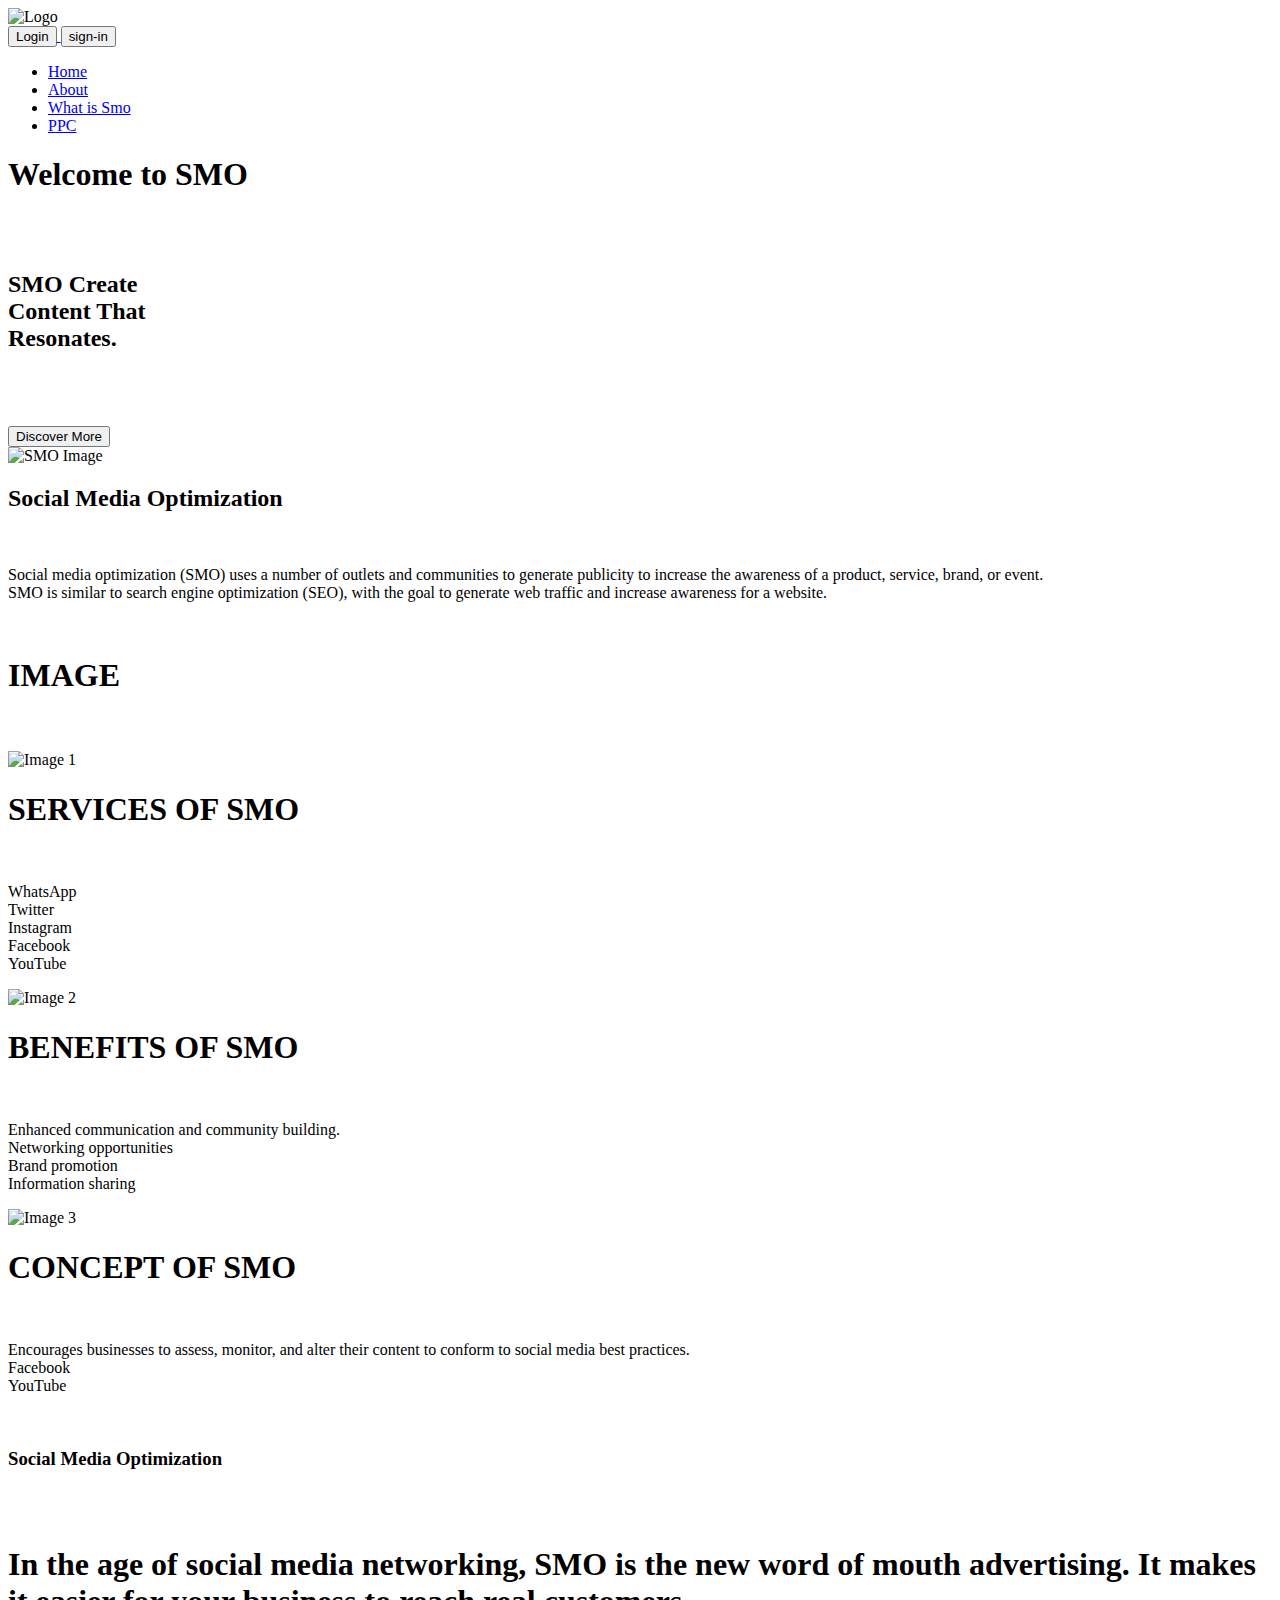
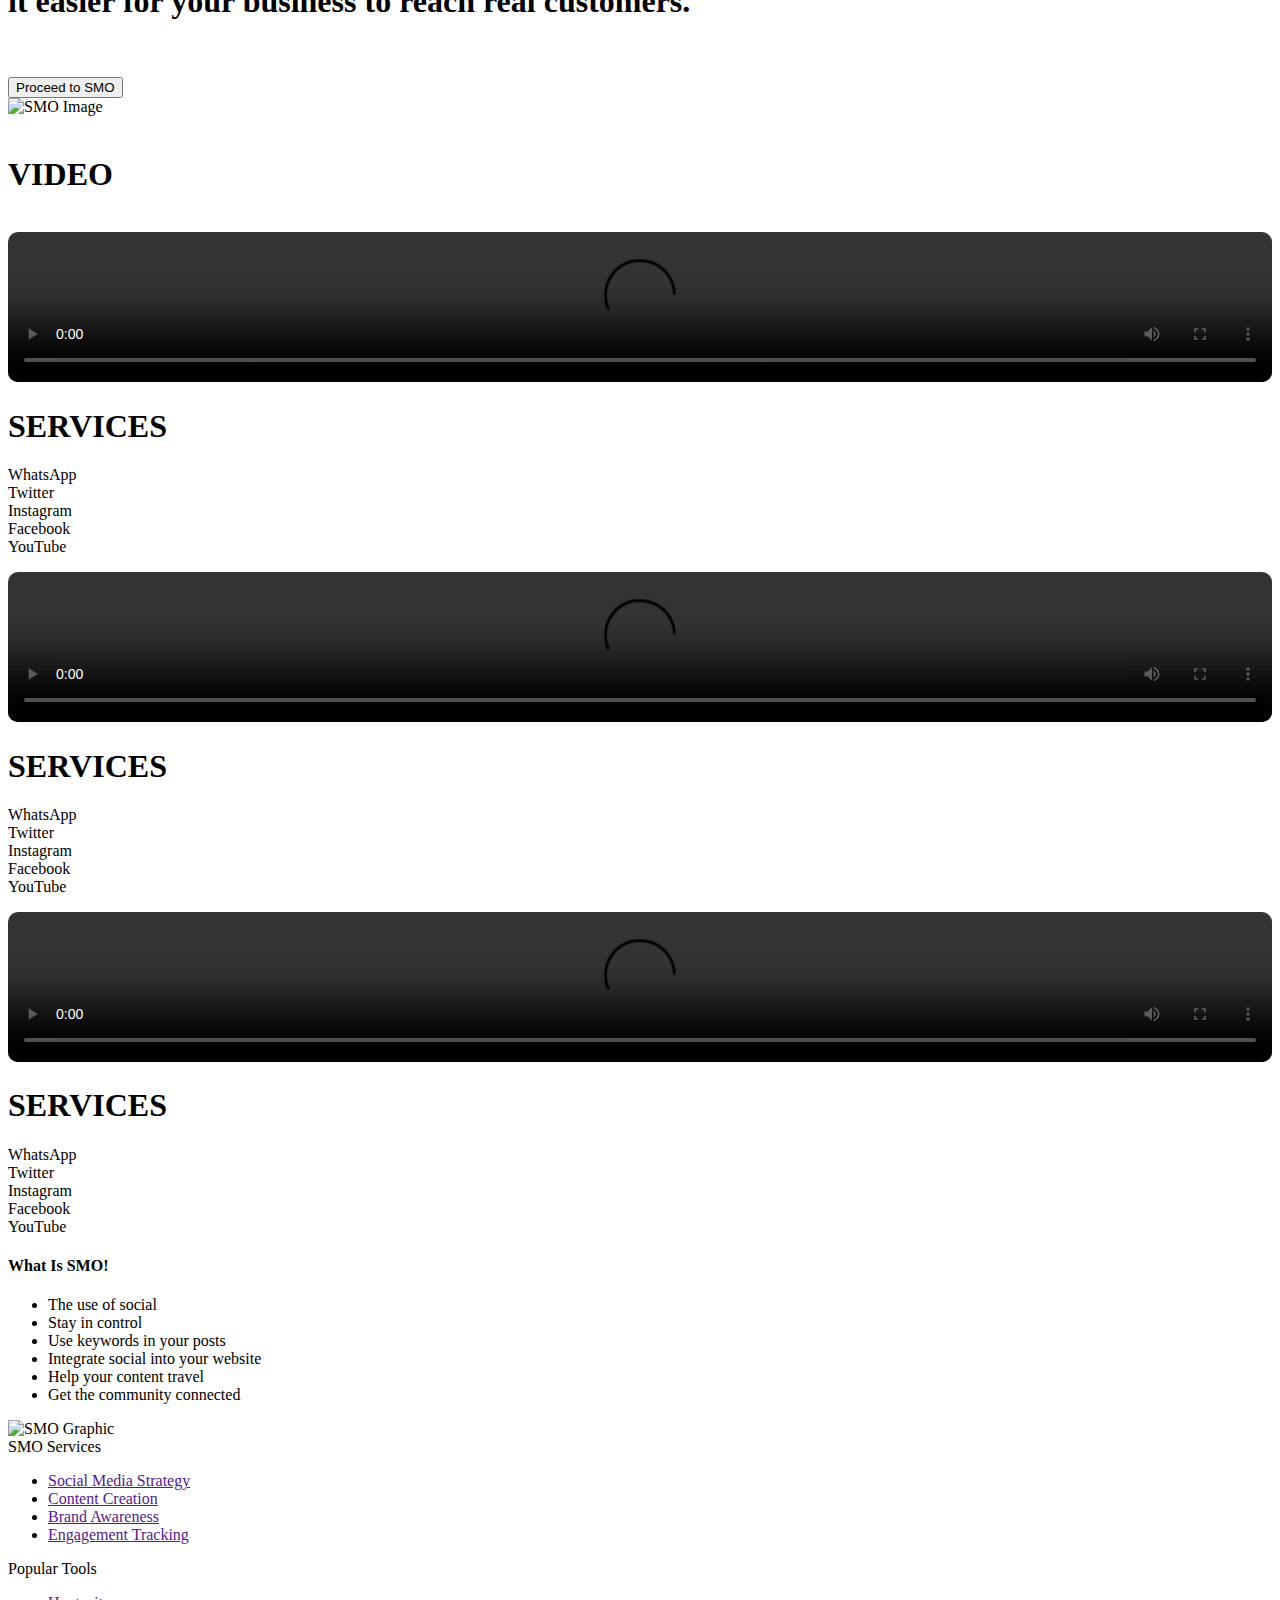
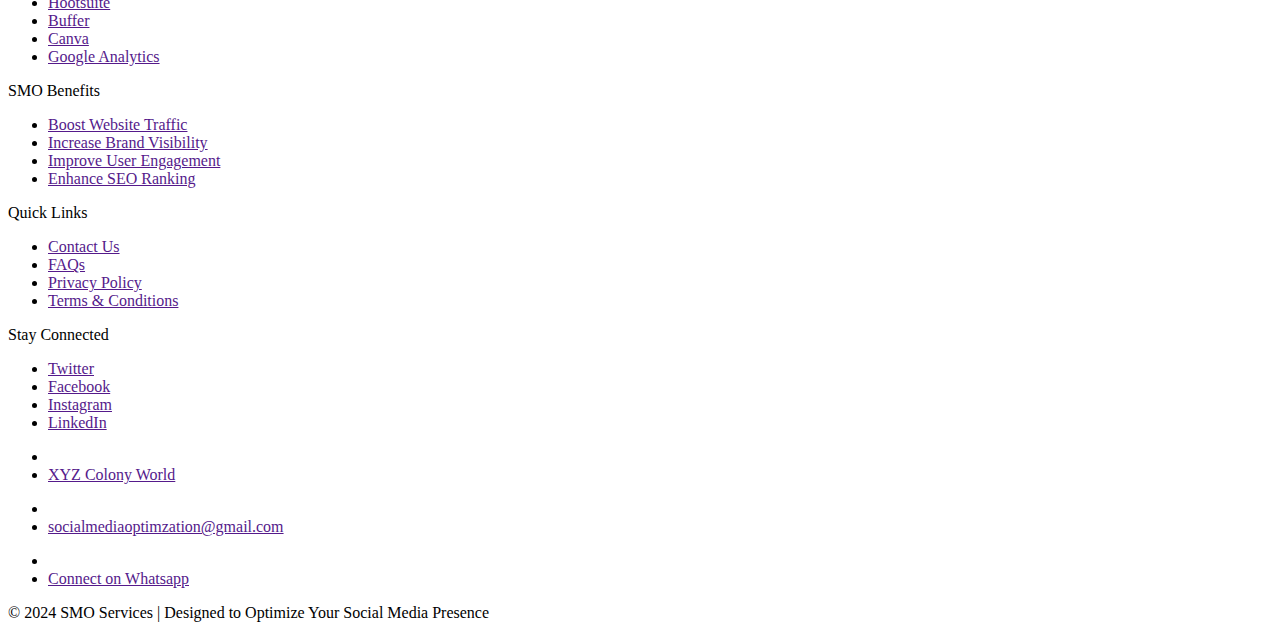
==== index.html @ 1587f639 "Add files via upload" ====
<!DOCTYPE html>
<html lang="en">
  <head>
    <meta charset="UTF-8" />
    <meta name="viewport" content="width=device-width, initial-scale=1.0" />
    <title>Learn SMO</title>
    <link rel="stylesheet" href="Index.css" />
    <link
      rel="stylesheet"
      href="https://cdnjs.cloudflare.com/ajax/libs/font-awesome/6.6.0/css/all.min.css"
      integrity="sha512-Kc323vGBEqzTmouAECnVceyQqyqdsSiqLQISBL29aUW4U/M7pSPA/gEUZQqv1cwx4OnYxTxve5UMg5GT6L4JJg=="
      crossorigin="anonymous"
      referrerpolicy="no-referrer"
    />
  </head>

  <body>
    <!-- Upper bar of logo and login button -->
    <div class="upper-section">
      <div class="fake"></div>
      <div class="logo-section">
        <img src="./Images/1.png" alt="Logo" />
      </div>
      <div class="login-bttn">
        <a href="login.html" target="_blank">
          <button class="login">Login</button>
        </a>
        
          <a   href="proced.html" target="_blank">
            <button class="sign-in">sign-in</button>
      
      </div>
    </div>

    <nav class="navigation-bar">
      <div class="nav-options">
        <ul>
          <li><a href="C:/Users/dell/Desktop/SMO Project/index.html">Home</a></li>
          <li><a href="#">About</a></li>
          <li><a href="what is smo.html">What is Smo</a></li>
          <li><a href="ppc.html">PPC</a></li>
        </ul>
      </div>
    </nav>

    <!-- First section -->
    <div class="first-section">
      <div class="welcome-section">
        <h1 class="intro">Welcome to SMO</h1>
        <br />
        <br />
        <h2>
          SMO Create <br />
          Content That <br />
          Resonates.
        </h2>
        <br />
        <br />
        <br />
        <div class="dis-bttn">
          <button class="discover">Discover More</button>
        </div>
      </div>
      <div class="image-section">
        <img src="./Images/5.jpg" alt="SMO Image" />
      </div>
    </div>

    <!-- Dedicated section -->
    <div class="dedicated-section">
      <div class="title">
        <h2>Social Media Optimization</h2>
      </div>
      <div class="brief">
        <br />
        <p>
          Social media optimization (SMO) uses a number of outlets and
          communities to generate publicity to increase the awareness of a
          product, service, brand, or event.<br />
          SMO is similar to search engine optimization (SEO), with the goal to
          generate web traffic and increase awareness for a website.<br />
        </p>
      </div>
    </div>
    <br />

    <!-- Second section -->
    <div><h1 class="work">IMAGE</h1></div>
    <br />
    <br />
    <div id="smosecond">
      <div class="book">
        <img class="seconimg" src="./Images/reel.jpg" alt="Image 1" />
        <div class="services">
          <h1>SERVICES OF SMO</h1>
          <br />
          <p>
            WhatsApp <br />
            Twitter <br />
            Instagram <br />
            Facebook <br />
            YouTube
          </p>
        </div>
      </div>
      <div class="book">
        <img class="seconimg" src="./Images/hit.jpg" alt="Image 2" />
        <div class="services">
          <h1>BENEFITS OF SMO</h1>
          <br />
          <p>
            Enhanced communication and community building.<br />
            Networking opportunities<br />
            Brand promotion<br />
            Information sharing
          </p>
        </div>
      </div>
      <div class="book">
        <img class="seconimg" src="./Images/2.jpg" alt="Image 3" />
        <div class="services">
          <h1>CONCEPT OF SMO</h1>
          <br />
          <p>
            Encourages businesses to assess, monitor, and alter their content to
            conform to social media best practices.<br />
            Facebook <br />
            YouTube
          </p>
        </div>
      </div>
    </div>
    <br />

    <!-- Section three -->
    <div class="section-three">
      <div class="left-box">
        <div class="section-three-heading">
          <h3>Social Media Optimization</h3>
        </div>
        <br /><br />
        <div class="paragraph">
          <h1>
            In the age of social media networking, SMO is the new word of mouth
            advertising. It makes it easier for your business to reach real
            customers.
          </h1>
          <br /><br />
          <div class="section-three-bttn">
            <a href="proced.html">
              <button class="appointment">Proceed to SMO</button>
            </a>
          </div>
        </div>
      </div>
      <div class="right-box">
        <img src="./Images/s.avif" alt="SMO Image" />
      </div>
    </div>
    <br />

    <!-- Section for Videos -->
    <div class="riya"><h1>VIDEO</h1></div>
    <br />
    <div id="smosecond">
      <div class="second-section">
        <video controls style="border-radius: 10px" height="100%" width="100%">
          <source
            src="./Videos/Enigma Advertising │SEO (Search Engine Optimization) in Cyprus │Improve Your Website Rankings.mp4"
          />
        </video>
        <div class="services">
          <h1>SERVICES</h1>
          <p>
            WhatsApp <br />
            Twitter <br />
            Instagram <br />
            Facebook <br />
            YouTube
          </p>
        </div>
      </div>

      <div class="second-section">
        <video controls style="border-radius: 10px" height="100%" width="100%">
          <source
            src="./Videos/SEO Services Agency _ Promotional Video AD _  Animation Video.mp4"
          />
        </video>
        <div class="services">
          <h1>SERVICES</h1>
          <p>
            WhatsApp <br />
            Twitter <br />
            Instagram <br />
            Facebook <br />
            YouTube
          </p>
        </div>
      </div>

      <div class="second-section">
        <video controls style="border-radius: 10px" height="100%" width="100%">
          <source src="./Videos/SEO AD [ENGLISH 4K].mp4" />
        </video>
        <div class="services">
          <h1>SERVICES</h1>
          <p>
            WhatsApp <br />
            Twitter <br />
            Instagram <br />
            Facebook <br />
            YouTube
          </p>
        </div>
      </div>
    </div>

    <!-- Section four -->
    <div class="section-four">
      <div class="left-box">
        <div class="section-four-heading">
          <h4>What Is SMO!</h4>
        </div>
        <div class="section-four-brief">
          <ul>
            <li>The use of social</li>
            <li>Stay in control</li>
            <li>Use keywords in your posts</li>
            <li>Integrate social into your website</li>
            <li>Help your content travel</li>
            <li>Get the community connected</li>
          </ul>
        </div>
      </div>
      <div class="right-box">
        <img src="./Images/8.png" alt="SMO Graphic" />
      </div>
    </div>

    <!-- footer -->
    <!-- Updated Footer for SMO Services -->
    <div class="footer">
      <div class="upper-box">
        <!-- SMO Services Section -->
        <div class="footer-items">
          <div class="footer-heading">SMO Services</div>
          <div class="footer-subpoints">
            <ul>
              <li><a href="">Social Media Strategy</a></li>
              <li><a href="">Content Creation</a></li>
              <li><a href="">Brand Awareness</a></li>
              <li><a href="">Engagement Tracking</a></li>
            </ul>
          </div>
        </div>

        <!-- Popular Tools Section -->
        <div class="footer-items">
          <div class="footer-heading">Popular Tools</div>
          <div class="footer-subpoints">
            <ul>
              <li><a href="">Hootsuite</a></li>
              <li><a href="">Buffer</a></li>
              <li><a href="">Canva</a></li>
              <li><a href="">Google Analytics</a></li>
            </ul>
          </div>
        </div>

        <!-- SMO Benefits Section -->
        <div class="footer-items">
          <div class="footer-heading">SMO Benefits</div>
          <div class="footer-subpoints">
            <ul>
              <li><a href="">Boost Website Traffic</a></li>
              <li><a href="">Increase Brand Visibility</a></li>
              <li><a href="">Improve User Engagement</a></li>
              <li><a href="">Enhance SEO Ranking</a></li>
            </ul>
          </div>
        </div>

        <!-- Quick Links Section -->
        <div class="footer-items">
          <div class="footer-heading">Quick Links</div>
          <div class="footer-subpoints">
            <ul>
              <li><a href="">Contact Us</a></li>
              <li><a href="">FAQs</a></li>
              <li><a href="">Privacy Policy</a></li>
              <li><a href="">Terms & Conditions</a></li>
            </ul>
          </div>
        </div>

        <!-- Stay Connected Section -->
        <div class="footer-items">
          <div class="footer-heading">Stay Connected</div>
          <div class="footer-subpoints">
            <ul>
              <li>
                <i class="fa-brands fa-twitter"></i><a href=""> Twitter</a>
              </li>
              <li>
                <i class="fa-brands fa-facebook"></i><a href=""> Facebook</a>
              </li>
              <li>
                <i class="fa-brands fa-instagram"></i><a href=""> Instagram</a>
              </li>
              <li>
                <i class="fa-brands fa-linkedin"></i><a href=""> LinkedIn</a>
              </li>
            </ul>
          </div>
        </div>
      </div>

      <!-- contact section -->
      <div class="contact-section">
        <div class="address">
          <ul>
            <li>
              <a href=""><i class="fa-solid fa-location-dot"></i></a>
            </li>
            <li><a href="">XYZ Colony World</a></li>
          </ul>
        </div>
        <div class="e-mail">
          <ul>
            <li>
              <a href=""><i class="fa-solid fa-envelope"></i></a>
            </li>
            <li><a href="">socialmediaoptimzation@gmail.com</a></li>
          </ul>
        </div>
        <div class="whatsapp">
          <ul>
            <li>
              <a href=""><i class="fa-brands fa-whatsapp"></i></a>
            </li>
            <li><a href="">Connect on Whatsapp</a></li>
          </ul>
        </div>
      </div>
      <!-- Lower Box with Copyright Info -->
      <div class="lower-box">
        <div class="footer-text">
          <p>
            &copy; 2024 SMO Services | Designed to Optimize Your Social Media
            Presence
          </p>
        </div>
      </div>
    </div>
  </body>
</html>
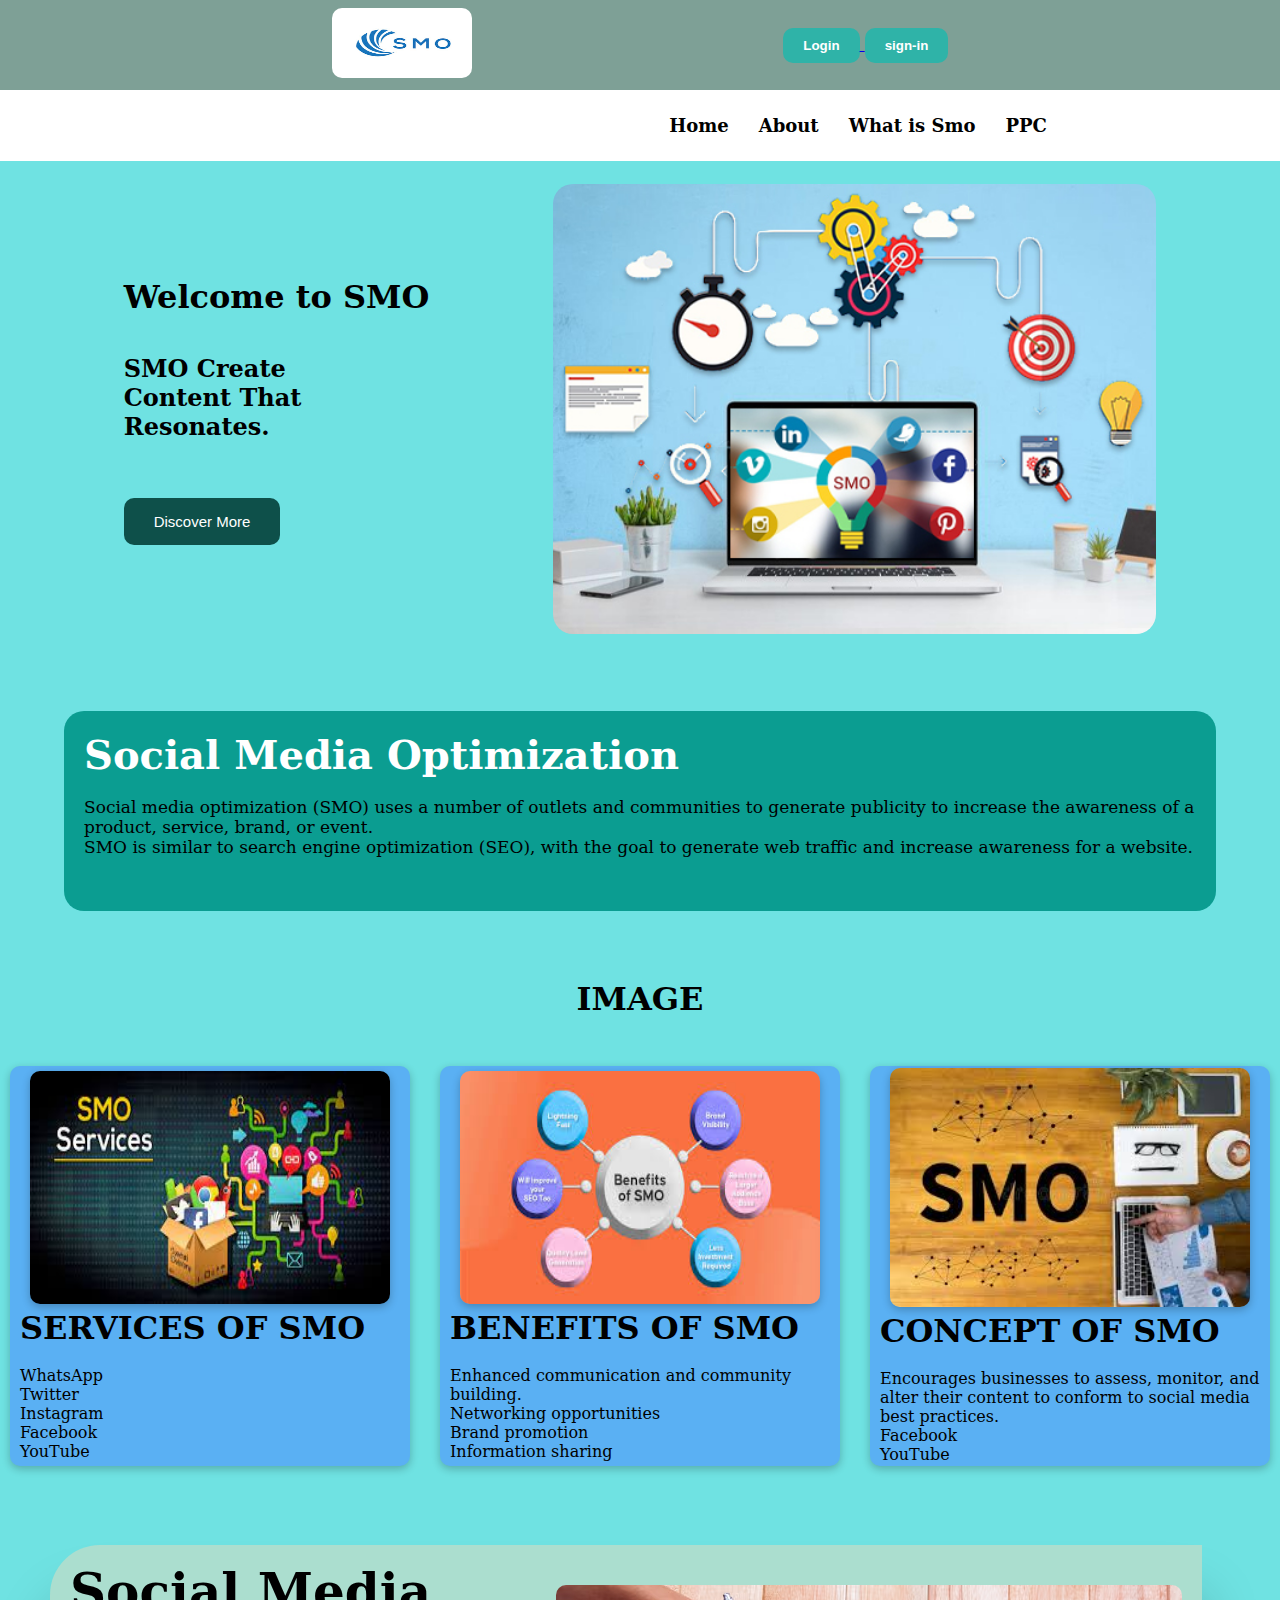
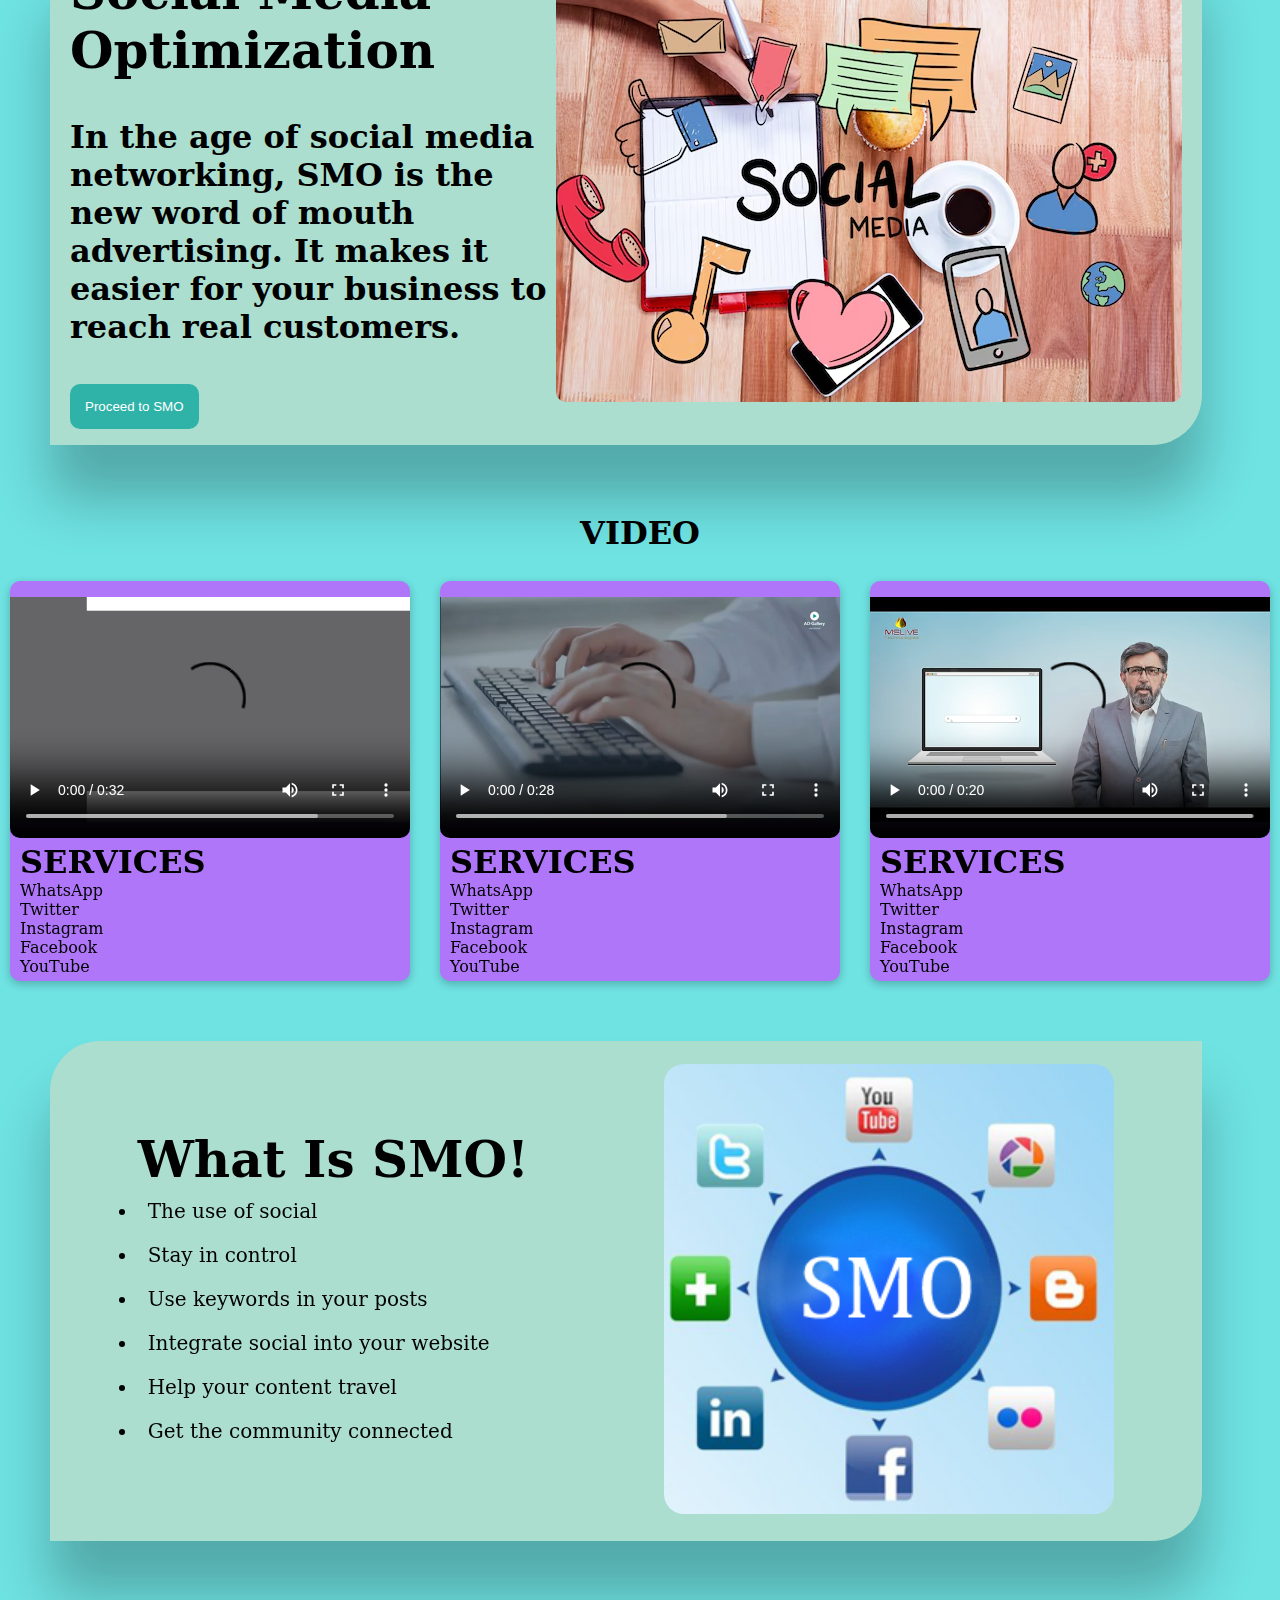
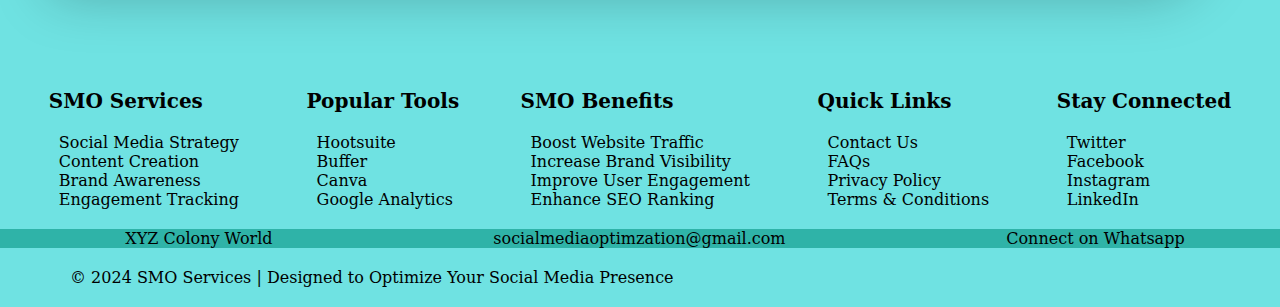
==== commit 0c264288: "Update index.html" ====
--- a/index.html
+++ b/index.html
@@ -4,7 +4,7 @@
     <meta charset="UTF-8" />
     <meta name="viewport" content="width=device-width, initial-scale=1.0" />
     <title>Learn SMO</title>
-    <link rel="stylesheet" href="Index.css" />
+    <link rel="stylesheet" href="index.css" />
     <link
       rel="stylesheet"
       href="https://cdnjs.cloudflare.com/ajax/libs/font-awesome/6.6.0/css/all.min.css"
--- a/index.css
+++ b/index.css
@@ -0,0 +1,399 @@
+/* Resets */
+* {
+  margin: 0;
+  padding: 0;
+  box-sizing: border-box;
+}
+
+body {
+  font-family: "Serif", sans-serif;
+  background-color: rgb(111, 226, 226);
+}
+.work {
+  text-align: center;
+}
+
+/* login page css  */
+.form-container{
+  border: 1px solid rebeccapurple;
+  width: 50%;
+  height: 400px;
+}
+
+/* Upper Section */
+.upper-section {
+  background-color: rgb(126, 160, 150);
+  height: 90px;
+  display: flex;
+  justify-content: space-between;
+  align-items: center;
+  padding: 0 20px;
+}
+
+.upper-section .logo-section img {
+  height: 70px;
+  width: 140px;
+  border-radius: 10px;
+}
+
+.upper-section .login-bttn .login {
+  padding: 10px 20px;
+  background-color: rgb(47, 179, 168);
+  color: white;
+  font-weight: bold;
+  border-radius: 10px;
+  border: none;
+  transition: 0.3s ease-in-out;
+}
+
+.upper-section .login-bttn .login:hover {
+  cursor: pointer;
+  background-color: white;
+  color: rgb(47, 179, 168);
+}
+
+.upper-section .login-bttn .sign-in{
+  padding: 10px 20px;
+  background-color: rgb(47, 179, 168);
+  color: white;
+  font-weight: bold;
+  border-radius: 10px;
+  border: none;
+  transition: 0.3s ease-in-out;
+  text-decoration: none;
+  /* display: none; */
+}
+
+
+
+/* Navigation Bar */
+
+#sign-in-btn{
+  padding: 10px 20px;
+  background-color: rgb(47, 179, 168);
+  color: white;
+  font-weight: bold;
+  border-radius: 10px;
+  border: none;
+  transition: 0.3s ease-in-out;
+}
+.navigation-bar {
+  background-color: white;
+  display: flex;
+  justify-content: space-around;
+  align-items: center;
+  padding: 10px 0;
+}
+
+.navigation-bar .nav-options ul {
+  display: flex;
+  list-style: none;
+}
+
+.navigation-bar .nav-options ul li {
+  padding: 15px;
+}
+
+.navigation-bar .nav-options ul li a {
+  text-decoration: none;
+  color: black;
+  font-weight: bold;
+  font-size: 18px;
+}
+
+.navigation-bar .proceed-bttn .proceed {
+  padding: 10px 20px;
+  background-color: rgb(47, 179, 168);
+  color: white;
+  font-weight: bold;
+  border-radius: 10px;
+  border: none;
+  transition: 0.3s ease-in-out;
+}
+
+.navigation-bar .proceed-bttn .proceed:hover {
+  cursor: pointer;
+  background-color: white;
+  color: rgb(47, 179, 168);
+}
+
+/* Contact Section */
+.contact-section {
+  background-color: rgb(47, 179, 168);
+  height: 50px;
+  display: flex;
+  justify-content: space-around;
+  align-items: center;
+}
+
+.contact-section ul {
+  display: flex;
+  list-style: none;
+}
+
+.contact-section li {
+  padding: 0 10px;
+}
+
+.contact-section a {
+  color: black;
+  text-decoration: none;
+  padding: 5px;
+}
+
+.contact-section a:hover {
+  text-decoration: underline;
+}
+
+/* First Section */
+.first-section {
+  height: 500px;
+  display: flex;
+  justify-content: space-evenly;
+  align-items: center;
+}
+
+.first-section .welcome-section pre {
+  color: rgb(14, 80, 74);
+  font-size: 30px;
+  font-weight: bold;
+}
+
+.first-section .welcome-section .heading {
+  font-size: 60px;
+  color: white;
+  font-weight: bold;
+}
+
+.first-section .welcome-section .discover {
+  border-radius: 10px;
+  border: none;
+  font-size: 15px;
+  color: white;
+  background-color: rgb(14, 80, 74);
+  padding: 15px 30px;
+  transition: 0.3s ease-in-out;
+}
+
+.first-section .welcome-section .discover:hover {
+  color: rgb(14, 80, 74);
+  background-color: white;
+  cursor: pointer;
+}
+
+.first-section .image-section img {
+  border-radius: 20px;
+  height: 450px;
+}
+
+/* Dedicated Section */
+.dedicated-section {
+  background-color: rgb(11, 157, 145);
+  height: 200px;
+  border-radius: 20px;
+  width: 90%;
+  margin: 50px auto;
+  padding: 20px;
+}
+
+.dedicated-section .title h2 {
+  font-size: 40px;
+  color: white;
+}
+
+.dedicated-section .brief p {
+  font-size: 17px;
+}
+
+/* Second Section */
+.riya {
+  text-align: center;
+}
+
+.seconimg {
+  box-shadow: rgba(0, 0, 0, 0.24) 0px 3px 8px;
+  border-radius: 10px;
+  width: 40vh;
+  height: 100vh;
+  align-self: center;
+  margin-top: 5px;
+}
+
+.services {
+margin: 5px;
+margin-left: 10px;
+}
+
+.bttn-box button {
+  background-color: rgb(183, 181, 181);
+  padding: 5px 10px;
+  font-weight: bold;
+  border-radius: 10px;
+  transition: 0.3s ease-in-out;
+}
+
+.bttn-box button:hover {
+  background-color: rgb(120, 114, 114);
+}
+
+/* Section Three */
+.section-three {
+  box-shadow: rgba(0, 0, 0, 0.25) 0px 54px 55px;
+  border-radius: 50px 0px;
+  margin: 50px;
+  padding: 20px;
+  width: 90%;
+  height: 500px;
+  background-color: rgb(171, 222, 207);
+  display: flex;
+  justify-content: space-around;
+  align-items: center;
+}
+
+.section-three .left-box h3 {
+  font-size: 50px;
+  font-weight: bold;
+}
+
+.section-three .paragraph p {
+  margin-top: 30px;
+  font-size: 20px;
+  text-align: center;
+}
+
+.section-three .appointment {
+  padding: 15px;
+  background-color: rgb(47, 179, 168);
+  color: white;
+  border-radius: 10px;
+  border: none;
+  transition: 0.3s ease-in-out;
+}
+
+.section-three .appointment:hover {
+  background-color: white;
+  color: rgb(47, 179, 168);
+}
+
+.right-box img {
+  border-radius: 10px;
+}
+
+/* Section Four */
+.section-four {
+  box-shadow: rgba(0, 0, 0, 0.25) 0px 54px 55px;
+  border-radius: 50px 0px;
+  margin: 50px;
+  padding: 20px;
+  width: 90%;
+  height: 500px;
+  background-color: rgb(171, 222, 207);
+  display: flex;
+  justify-content: space-around;
+  align-items: center;
+}
+
+.section-four .left-box h4 {
+  font-size: 50px;
+  font-weight: bold;
+}
+
+.section-four .left-box ul li {
+  padding: 10px;
+  font-size: 20px;
+}
+
+.section-four .right-box img {
+  height: 450px;
+  border-radius: 20px;
+}
+
+/* Footer Section */
+.footer {
+  margin-top: 10%;
+  height: 220px;
+  display: flex;
+  flex-direction: column;
+}
+
+.footer .upper-box {
+  display: flex;
+  justify-content: space-around;
+  flex-wrap: wrap;
+  padding: 20px;
+}
+
+.footer .footer-items {
+  color: black;
+}
+
+.footer .footer-heading {
+  font-size: 20px;
+  font-weight: bold;
+}
+
+.footer .footer-subpoints ul {
+  margin-top: 20px;
+  list-style: none;
+}
+
+.footer .footer-subpoints ul li a {
+  color: black;
+  text-decoration: none;
+  padding: 10px;
+}
+
+.footer .footer-subpoints ul li a:hover {
+  text-decoration: underline;
+}
+
+.footer .lower-box {
+  padding: 20px 70px;
+}
+
+.footer .symbols ul {
+  display: flex;
+  list-style: none;
+}
+
+.footer .symbols ul li {
+  padding: 10px;
+}
+#smosecond {
+  display: flex;
+  flex-wrap: nowrap; /* Ensures items stay in a single row */
+  
+  align-items: center;
+  gap: 10px; /* Adds space between the video cards */
+}
+
+.second-section {
+  display: flex;
+  flex-direction: column; /* Keeps the text and video vertically aligned */
+  justify-content: center;
+  
+  width: 480px;
+  background-color: rgb(175, 118, 249);
+  border-radius: 10px;
+  box-shadow: rgba(0, 0, 0, 0.24) 0px 3px 8px;
+  margin: 10px;
+  height: 400px;
+}
+.proced{background-color: rgb(124, 186, 249);
+color: black;
+border-radius: 3px;
+border: none;
+}
+.book{
+  display: flex;
+  flex-direction: column; /* Keeps the text and video vertically aligned */
+  justify-content: center;
+  
+  width: 680px;
+  background-color: rgb(90, 176, 243);
+  border-radius: 10px;
+  box-shadow: rgba(8, 0, 0, 0.24) 0px 3px 8px;
+  margin: 10px;
+  height: 400px;
+  
+}
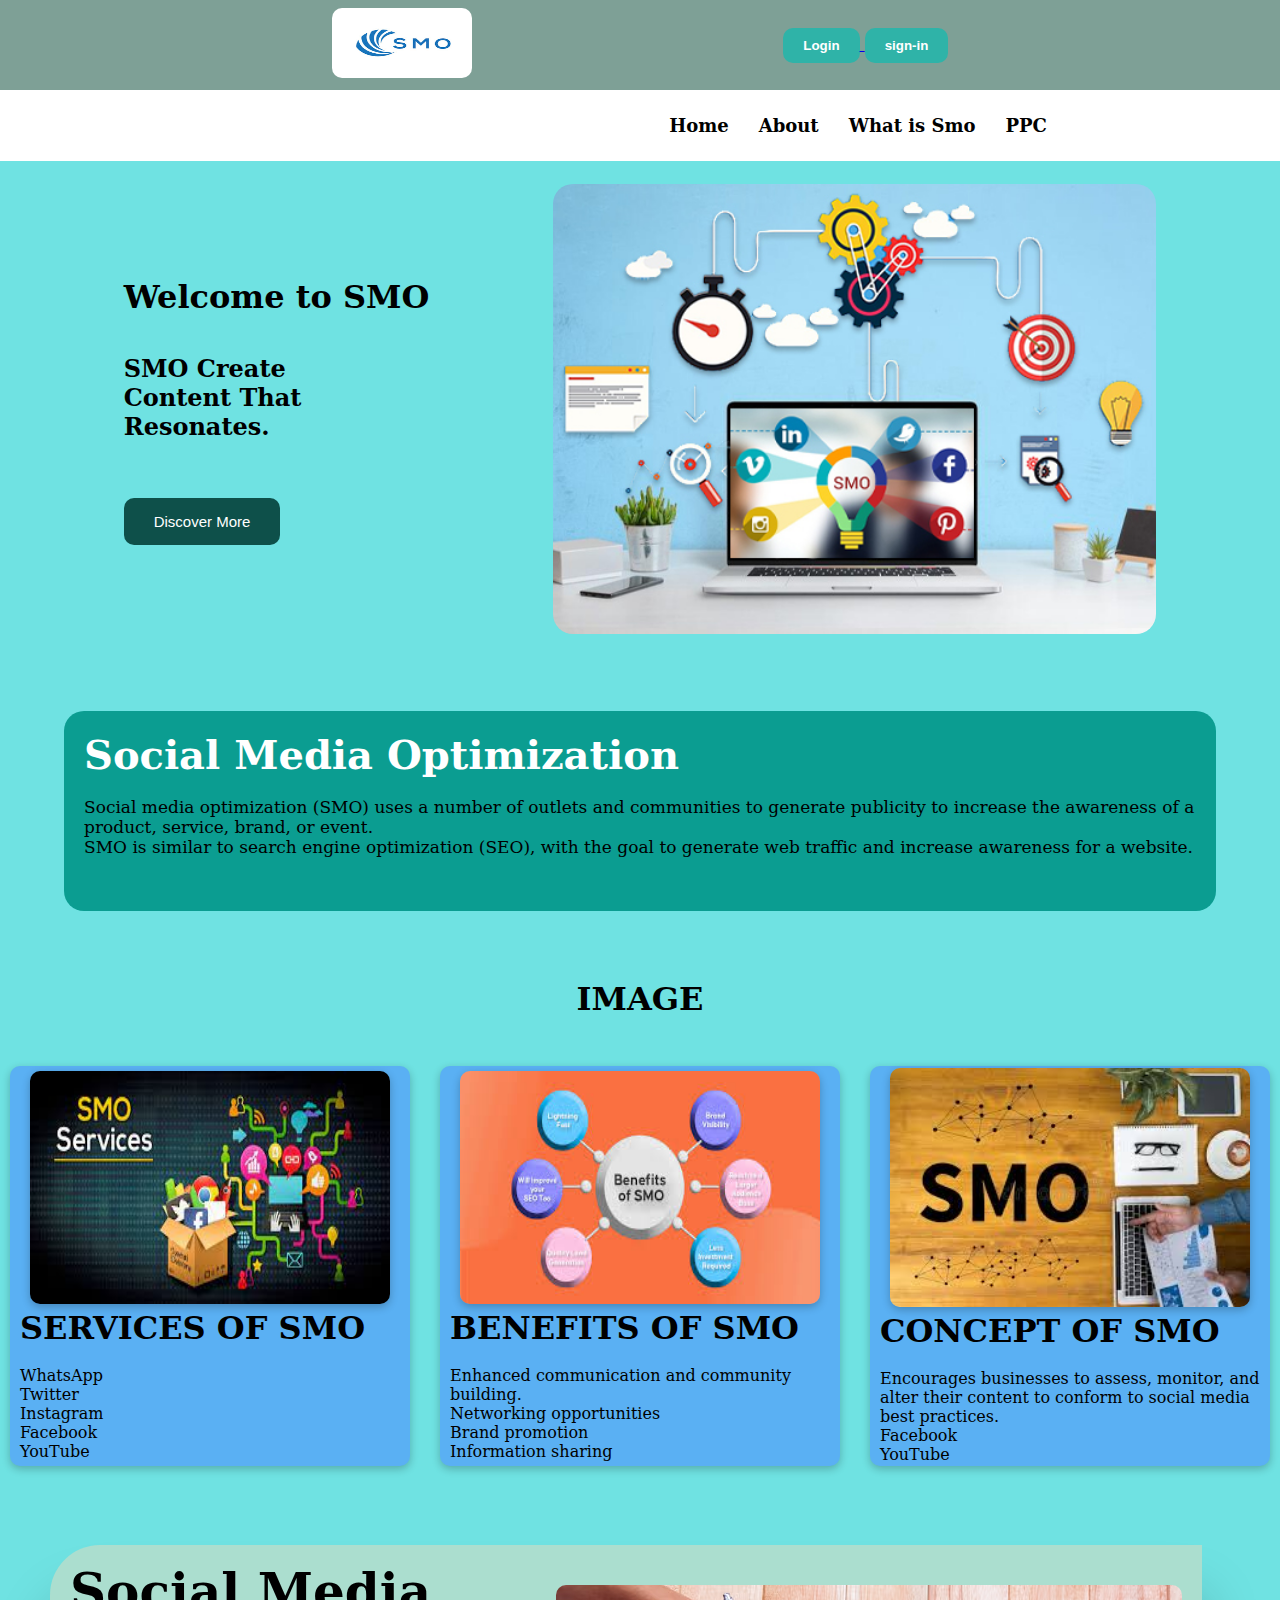
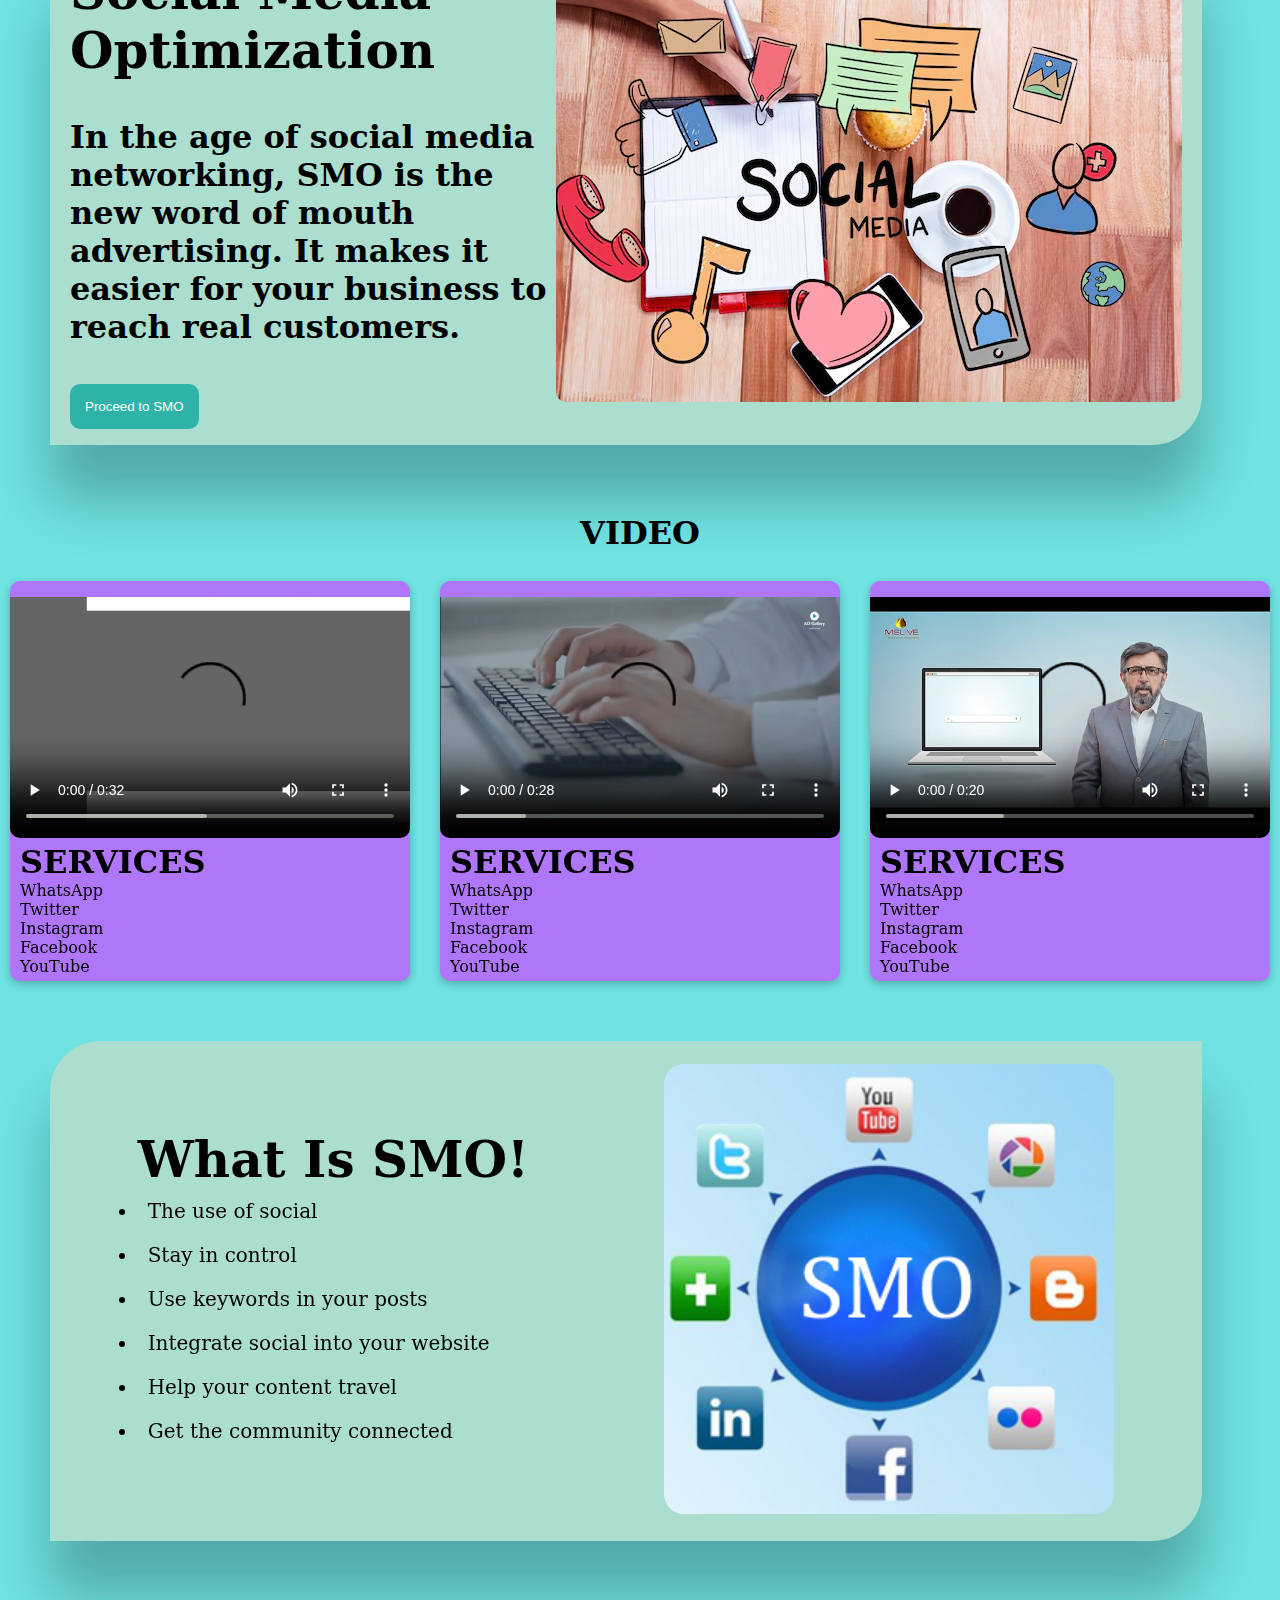
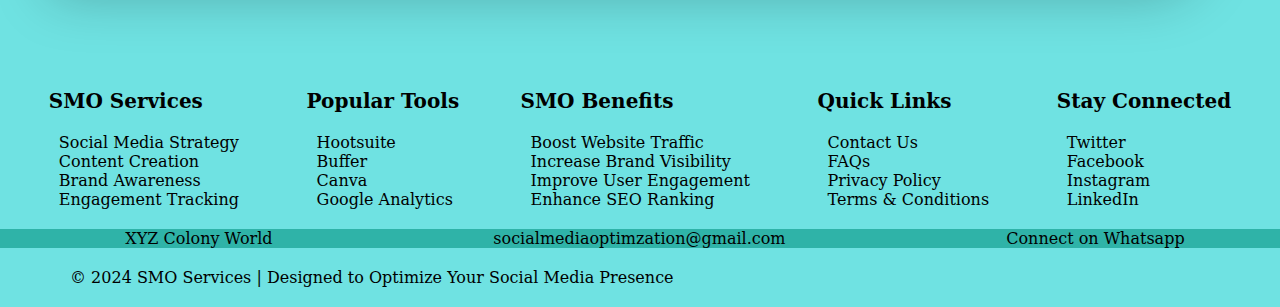
==== commit fa31105b: "Update index.html" ====
--- a/index.html
+++ b/index.html
@@ -35,7 +35,7 @@
     <nav class="navigation-bar">
       <div class="nav-options">
         <ul>
-          <li><a href="C:/Users/dell/Desktop/SMO Project/index.html">Home</a></li>
+          <li><a href="index.html">Home</a></li>
           <li><a href="#">About</a></li>
           <li><a href="what is smo.html">What is Smo</a></li>
           <li><a href="ppc.html">PPC</a></li>
